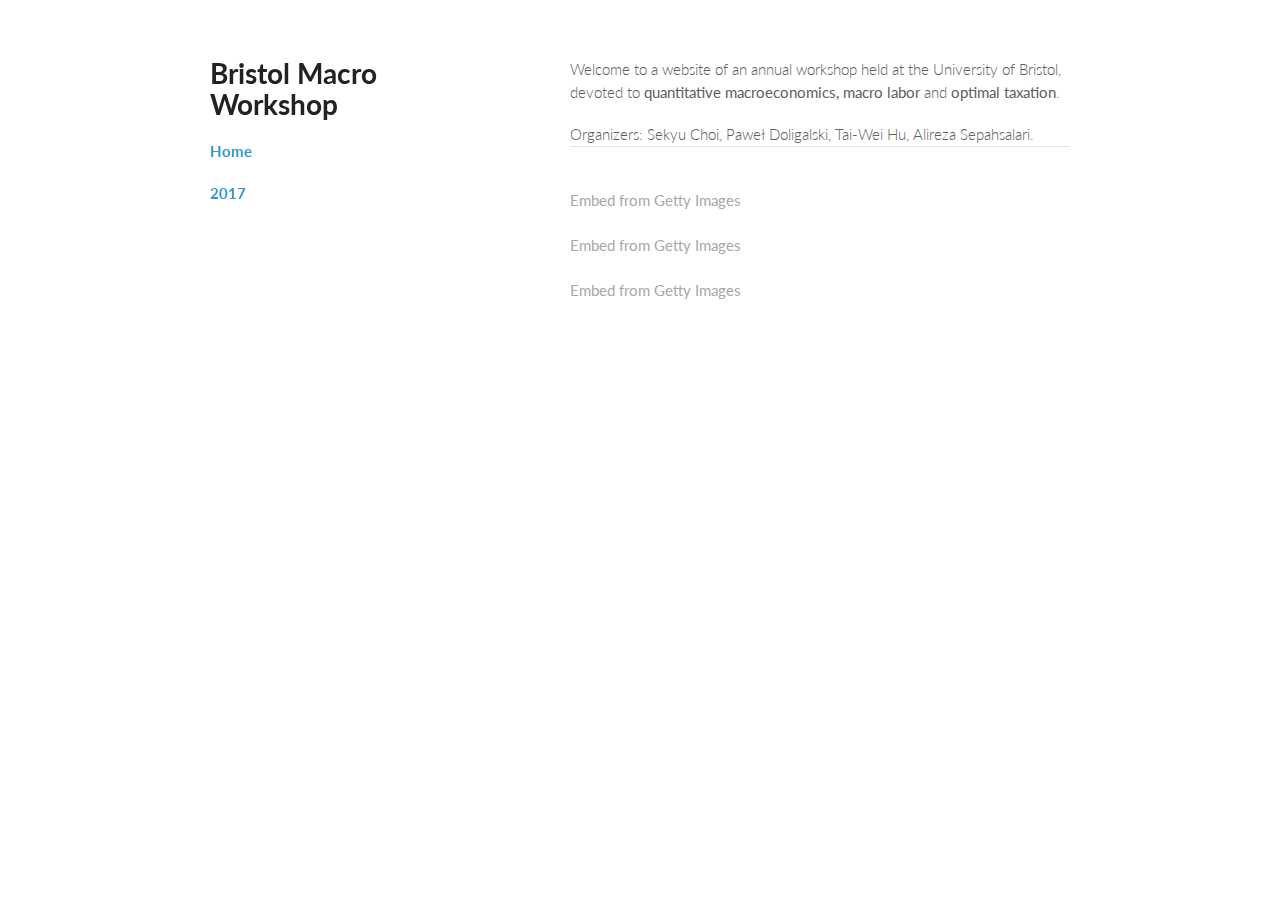
==== BristolMacro/index.html @ 2fbdb9b9 "Experiments with photos" ====
<!doctype html>
<html>
  <head>
    <meta charset="utf-8">
    <meta http-equiv="X-UA-Compatible" content="chrome=1">
    <title>Bristol Macro Workshop</title>

    <link rel="stylesheet" href="stylesheets/styles.css">
    <link rel="stylesheet" href="stylesheets/github-light_mod.css">
    <meta name="viewport" content="width=device-width, initial-scale=1, user-scalable=no">
    <!--[if lt IE 9]>
    <script src="//html5shiv.googlecode.com/svn/trunk/html5.js"></script>
    <![endif]-->
  </head>
  <body>
    <div class="wrapper">
      <header>
        <h1>Bristol Macro Workshop</h1>

        <p class="view"><a href="index.html"><b>Home</b></a></p>        

        <p class="view"><a href="2017.html"><b>2017</b></a></p>        

        <!-- <p class="view"><a href="research.html"><b>Research</b></a></p> -->

        <!-- <p class="view"><a href="teaching.html"><b>Teaching</b></a></p> -->

        <!-- <p class="view"><a href="files/cv.pdf"><b>Curriculum Vitae</b></a></p> -->

        <!-- <p class="view">Contact me: pawel.doligalski[at]bristol.ac.uk</p> -->

      </header>
      <section>

    
<p>
Welcome to a website of an annual workshop held at the University of Bristol, devoted to <b>quantitative macroeconomics, macro labor</b> and <b>optimal taxation</b>.
</p>

Organizers: Sekyu Choi, Paweł Doligalski, Tai-Wei Hu, Alireza Sepahsalari.
<br>
<hr>
<br>
<a id='HHN7dNvqTelQb1-qNkq6Qw' class='gie-single' href='http://www.gettyimages.co.uk/detail/113856888' target='_blank' style='color:#a7a7a7;text-decoration:none;font-weight:normal !important;border:none;display:inline-block;'>Embed from Getty Images</a><script>window.gie=window.gie||function(c){(gie.q=gie.q||[]).push(c)};gie(function(){gie.widgets.load({id:'HHN7dNvqTelQb1-qNkq6Qw',sig:'2RoramyD48V_pqWynNT4o56gMYYm8EXCDaa7ia79PVM=',w:'507px',h:'338px',items:'113856888',caption: true ,tld:'co.uk',is360: false })});</script><script src='//embed-cdn.gettyimages.com/widgets.js' charset='utf-8' async></script>
<!-- <center><img src="common_pic2 copy.jpg" alt="BMW2017" title="BMW2017"></center> -->

<br><br>
<a id='SK1_nQ35QTFmosmYUENbqA' class='gie-single' href='http://www.gettyimages.co.uk/detail/142114970' target='_blank' style='color:#a7a7a7;text-decoration:none;font-weight:normal !important;border:none;display:inline-block;'>Embed from Getty Images</a><script>window.gie=window.gie||function(c){(gie.q=gie.q||[]).push(c)};gie(function(){gie.widgets.load({id:'SK1_nQ35QTFmosmYUENbqA',sig:'7BTFHU0--E71vpG5TecggimImsFw77khxtPm1bUvnz8=',w:'544px',h:'315px',items:'142114970',caption: true ,tld:'co.uk',is360: false })});</script><script src='//embed-cdn.gettyimages.com/widgets.js' charset='utf-8' async></script>

<br><br>
<a id='4qsKOdhkTxNyNXTxRet-dw' class='gie-single' href='http://www.gettyimages.co.uk/detail/494320337' target='_blank' style='color:#a7a7a7;text-decoration:none;font-weight:normal !important;border:none;display:inline-block;'>Embed from Getty Images</a><script>window.gie=window.gie||function(c){(gie.q=gie.q||[]).push(c)};gie(function(){gie.widgets.load({id:'4qsKOdhkTxNyNXTxRet-dw',sig:'9k_PElU6QhECC_TVzDd6vO10b9q-ayf_iDc6ymQa6c8=',w:'505px',h:'340px',items:'494320337',caption: true ,tld:'co.uk',is360: false })});</script><script src='//embed-cdn.gettyimages.com/widgets.js' charset='utf-8' async></script>
<!-- <center><p> Cycling from Siena to Chiusi. </p></center> -->


      </section>
<!--       <footer>
        <p><small>Hosted on GitHub Pages &mdash; Theme by <a href="https://github.com/orderedlist">orderedlist</a></small></p>
      </footer>
 -->    </div>
    <script src="javascripts/scale.fix.js"></script>    
  </body>
</html>
---- BristolMacro/stylesheets/styles.css ----
@import url(https://fonts.googleapis.com/css?family=Lato:300italic,700italic,300,700);

body {
  padding:50px;
  font:15px/1.5 Lato, "Helvetica Neue", Helvetica, Arial, sans-serif;
  color:#5e5e5e;
  /*color:#ff0000;*/
  
  font-weight:300;
}

h1, h2, h3, h4, h5, h6 {
  color:#222;
  margin:0 0 20px;
}

p, ul, ol, table, pre, dl {
  margin:0 0 20px;
}

h1, h2, h3 {
  line-height:1.1;
}

h1 {
  font-size:28px;
}

h2 {
  color:#393939;
}

h3, h4, h5, h6 {
  color:#494949;
}

a {
  color:#39c;
  font-weight:400;
  text-decoration:none;
}

a small {
  font-size:11px;
  color:#777;
  margin-top:-0.6em;
  display:block;
}

.wrapper {
  width:860px;
  margin:0 auto;
}

blockquote {
  border-left:1px solid #e5e5e5;
  margin:0;
  padding:0 0 0 20px;
  font-style:italic;
}

code, pre {
  font-family:Monaco, Bitstream Vera Sans Mono, Lucida Console, Terminal;
  color:#333;
  font-size:12px;
}

pre {
  padding:8px 15px;
  background: #f8f8f8;
  border-radius:5px;
  border:1px solid #e5e5e5;
  overflow-x: auto;
}

table {
  width:100%;
  border-collapse:collapse;
}

th, td {
  text-align:left;
  padding:5px 10px;
  border-bottom:1px solid #e5e5e5;
}

dt {
  color:#444;
  font-weight:700;
}

th {
  color:#444;
}

img {
  max-width:100%;
}

header {
  width:270px;
  float:left;
  position:fixed;
}

header ul {
  list-style:none;
  height:40px;

  padding:0;

  background: #eee;
  background: -moz-linear-gradient(top, #f8f8f8 0%, #dddddd 100%);
  background: -webkit-gradient(linear, left top, left bottom, color-stop(0%,#f8f8f8), color-stop(100%,#dddddd));
  background: -webkit-linear-gradient(top, #f8f8f8 0%,#dddddd 100%);
  background: -o-linear-gradient(top, #f8f8f8 0%,#dddddd 100%);
  background: -ms-linear-gradient(top, #f8f8f8 0%,#dddddd 100%);
  background: linear-gradient(top, #f8f8f8 0%,#dddddd 100%);

  border-radius:5px;
  border:1px solid #d2d2d2;
  box-shadow:inset #fff 0 1px 0, inset rgba(0,0,0,0.03) 0 -1px 0;
  width:270px;
}

header li {
  width:89px;
  float:left;
  border-right:1px solid #d2d2d2;
  height:40px;
}

header ul a {
  line-height:1;
  font-size:11px;
  color:#999;
  display:block;
  text-align:center;
  padding-top:6px;
  height:40px;
}

strong {
  color:#222;
  font-weight:700;
}

header ul li + li {
  width:88px;
  border-left:1px solid #fff;
}

header ul li + li + li {
  border-right:none;
  width:89px;
}

header ul a strong {
  font-size:14px;
  display:block;
  color:#222;
}

section {
  width:500px;
  float:right;
  padding-bottom:50px;
}

small {
  font-size:11px;
}

hr {
  border:0;
  background:#e5e5e5;
  height:1px;
  margin:0 0 20px;
}

footer {
  width:270px;
  float:left;
  position:fixed;
  bottom:50px;
}

@media print, screen and (max-width: 960px) {

  div.wrapper {
    width:auto;
    margin:0;
  }

  header, section, footer {
    float:none;
    position:static;
    width:auto;
  }

  header {
    padding-right:320px;
  }

  section {
    border:1px solid #e5e5e5;
    border-width:1px 0;
    padding:20px 0;
    margin:0 0 20px;
  }

  header a small {
    display:inline;
  }

  header ul {
    position:absolute;
    right:50px;
    top:52px;
  }
}

@media print, screen and (max-width: 720px) {
  body {
    word-wrap:break-word;
  }

  header {
    padding:0;
  }

  header ul, header p.view {
    position:static;
  }

  pre, code {
    word-wrap:normal;
  }
}

@media print, screen and (max-width: 480px) {
  body {
    padding:15px;
  }

  header ul {
    display:none;
  }
}

@media print {
  body {
    padding:0.4in;
    font-size:12pt;
    color:#444;
  }
}
---- BristolMacro/stylesheets/github-light_mod.css ----
/*
   Copyright 2014 GitHub Inc.

   Licensed under the Apache License, Version 2.0 (the "License");
   you may not use this file except in compliance with the License.
   You may obtain a copy of the License at

       http://www.apache.org/licenses/LICENSE-2.0

   Unless required by applicable law or agreed to in writing, software
   distributed under the License is distributed on an "AS IS" BASIS,
   WITHOUT WARRANTIES OR CONDITIONS OF ANY KIND, either express or implied.
   See the License for the specific language governing permissions and
   limitations under the License.

  ============================

  Modified by Paweł Doligalski.
*/

.pl-c /* comment */ {
  color: #ff0000;
  /*#969896;*/
}

.pl-c1      /* constant, markup.raw, meta.diff.header, meta.module-reference, meta.property-name, support, support.constant, support.variable, variable.other.constant */,
.pl-s .pl-v /* string variable */ {
  color: #0086b3;
}

.pl-e  /* entity */,
.pl-en /* entity.name */ {
  color: #795da3;
}

.pl-s .pl-s1 /* string source */,
.pl-smi      /* storage.modifier.import, storage.modifier.package, storage.type.java, variable.other, variable.parameter.function */ {
  color: #333;
}

.pl-ent /* entity.name.tag */ {
  color: #63a35c;
}

.pl-k /* keyword, storage, storage.type */ {
  color: #a71d5d;
}

.pl-pds              /* punctuation.definition.string, string.regexp.character-class */,
.pl-s                /* string */,
.pl-s .pl-pse .pl-s1 /* string punctuation.section.embedded source */,
.pl-sr               /* string.regexp */,
.pl-sr .pl-cce       /* string.regexp constant.character.escape */,
.pl-sr .pl-sra       /* string.regexp string.regexp.arbitrary-repitition */,
.pl-sr .pl-sre       /* string.regexp source.ruby.embedded */ {
  color: #183691;
}

.pl-v /* variable */ {
  color: #ed6a43;
}

.pl-id /* invalid.deprecated */ {
  color: #b52a1d;
}

.pl-ii /* invalid.illegal */ {
  background-color: #b52a1d;
  color: #f8f8f8;
}

.pl-sr .pl-cce /* string.regexp constant.character.escape */ {
  color: #63a35c;
  font-weight: bold;
}

.pl-ml /* markup.list */ {
  color: #693a17;
}

.pl-mh        /* markup.heading */,
.pl-mh .pl-en /* markup.heading entity.name */,
.pl-ms        /* meta.separator */ {
  color: #1d3e81;
  font-weight: bold;
}

.pl-mq /* markup.quote */ {
  color: #008080;
}

.pl-mi /* markup.italic */ {
  color: #333;
  font-style: italic;
}

.pl-mb /* markup.bold */ {
  color: #333;
  font-weight: bold;
}

.pl-md /* markup.deleted, meta.diff.header.from-file */ {
  background-color: #ffecec;
  color: #bd2c00;
}

.pl-mi1 /* markup.inserted, meta.diff.header.to-file */ {
  background-color: #eaffea;
  color: #55a532;
}

.pl-mdr /* meta.diff.range */ {
  color: #795da3;
  font-weight: bold;
}

.pl-mo /* meta.output */ {
  color: #1d3e81;
}
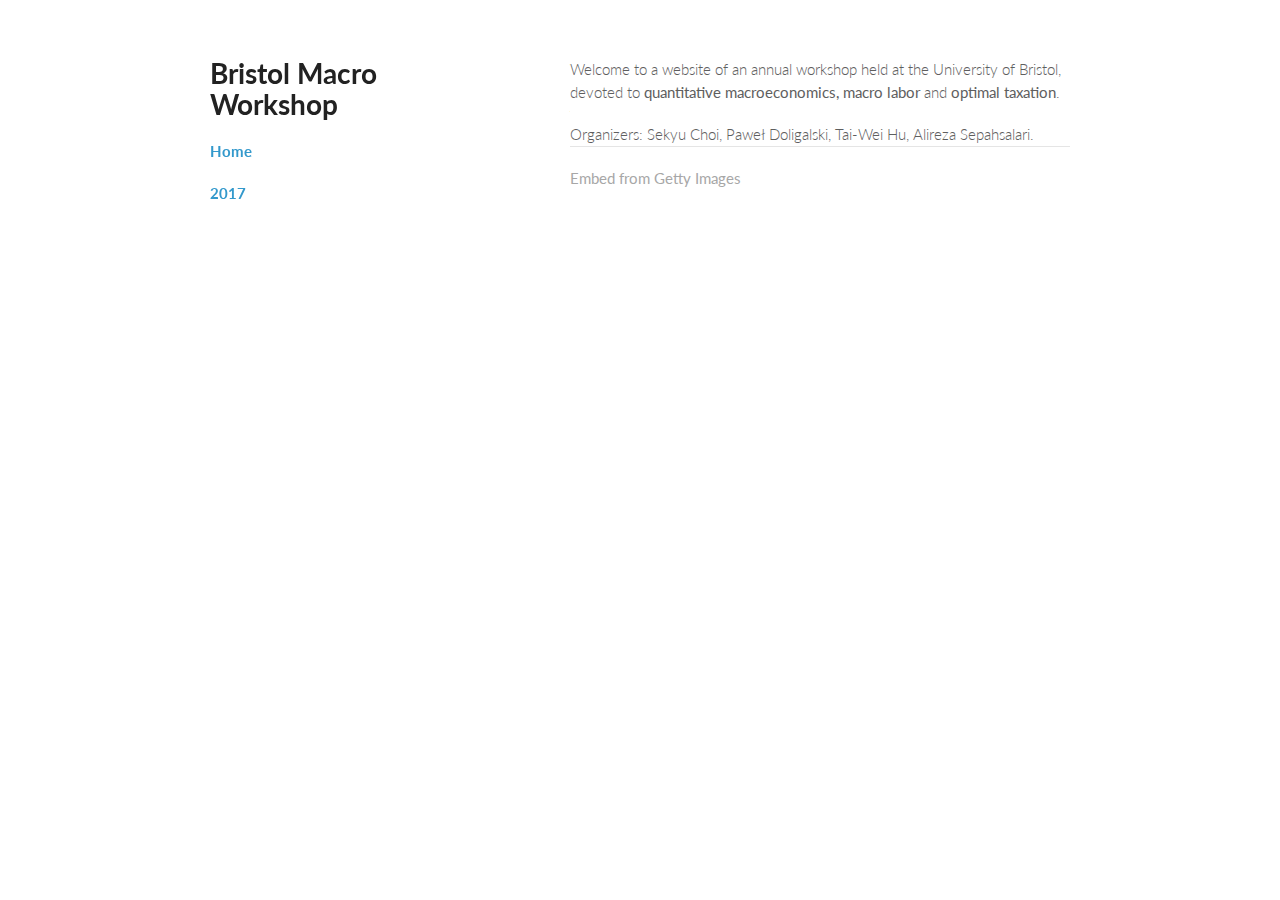
==== commit 20acd54a: "White bridge photo" ====
--- a/BristolMacro/index.html
+++ b/BristolMacro/index.html
@@ -40,15 +40,16 @@
 Organizers: Sekyu Choi, Paweł Doligalski, Tai-Wei Hu, Alireza Sepahsalari.
 <br>
 <hr>
-<br>
-<a id='HHN7dNvqTelQb1-qNkq6Qw' class='gie-single' href='http://www.gettyimages.co.uk/detail/113856888' target='_blank' style='color:#a7a7a7;text-decoration:none;font-weight:normal !important;border:none;display:inline-block;'>Embed from Getty Images</a><script>window.gie=window.gie||function(c){(gie.q=gie.q||[]).push(c)};gie(function(){gie.widgets.load({id:'HHN7dNvqTelQb1-qNkq6Qw',sig:'2RoramyD48V_pqWynNT4o56gMYYm8EXCDaa7ia79PVM=',w:'507px',h:'338px',items:'113856888',caption: true ,tld:'co.uk',is360: false })});</script><script src='//embed-cdn.gettyimages.com/widgets.js' charset='utf-8' async></script>
-<!-- <center><img src="common_pic2 copy.jpg" alt="BMW2017" title="BMW2017"></center> -->
+<!-- <a id='HHN7dNvqTelQb1-qNkq6Qw' class='gie-single' href='http://www.gettyimages.co.uk/detail/113856888' target='_blank' style='color:#a7a7a7;text-decoration:none;font-weight:normal !important;border:none;display:inline-block;'>Embed from Getty Images</a><script>window.gie=window.gie||function(c){(gie.q=gie.q||[]).push(c)};gie(function(){gie.widgets.load({id:'HHN7dNvqTelQb1-qNkq6Qw',sig:'2RoramyD48V_pqWynNT4o56gMYYm8EXCDaa7ia79PVM=',w:'507px',h:'338px',items:'113856888',caption: true ,tld:'co.uk',is360: false })});</script><script src='//embed-cdn.gettyimages.com/widgets.js' charset='utf-8' async></script>
+<center><img src="common_pic2 copy.jpg" alt="BMW2017" title="BMW2017"></center>
 
 <br><br>
 <a id='SK1_nQ35QTFmosmYUENbqA' class='gie-single' href='http://www.gettyimages.co.uk/detail/142114970' target='_blank' style='color:#a7a7a7;text-decoration:none;font-weight:normal !important;border:none;display:inline-block;'>Embed from Getty Images</a><script>window.gie=window.gie||function(c){(gie.q=gie.q||[]).push(c)};gie(function(){gie.widgets.load({id:'SK1_nQ35QTFmosmYUENbqA',sig:'7BTFHU0--E71vpG5TecggimImsFw77khxtPm1bUvnz8=',w:'544px',h:'315px',items:'142114970',caption: true ,tld:'co.uk',is360: false })});</script><script src='//embed-cdn.gettyimages.com/widgets.js' charset='utf-8' async></script>
 
 <br><br>
-<a id='4qsKOdhkTxNyNXTxRet-dw' class='gie-single' href='http://www.gettyimages.co.uk/detail/494320337' target='_blank' style='color:#a7a7a7;text-decoration:none;font-weight:normal !important;border:none;display:inline-block;'>Embed from Getty Images</a><script>window.gie=window.gie||function(c){(gie.q=gie.q||[]).push(c)};gie(function(){gie.widgets.load({id:'4qsKOdhkTxNyNXTxRet-dw',sig:'9k_PElU6QhECC_TVzDd6vO10b9q-ayf_iDc6ymQa6c8=',w:'505px',h:'340px',items:'494320337',caption: true ,tld:'co.uk',is360: false })});</script><script src='//embed-cdn.gettyimages.com/widgets.js' charset='utf-8' async></script>
+ -->
+
+ <a id='4qsKOdhkTxNyNXTxRet-dw' class='gie-single' href='http://www.gettyimages.co.uk/detail/494320337' target='_blank' style='color:#a7a7a7;text-decoration:none;font-weight:normal !important;border:none;display:inline-block;'>Embed from Getty Images</a><script>window.gie=window.gie||function(c){(gie.q=gie.q||[]).push(c)};gie(function(){gie.widgets.load({id:'4qsKOdhkTxNyNXTxRet-dw',sig:'9k_PElU6QhECC_TVzDd6vO10b9q-ayf_iDc6ymQa6c8=',w:'505px',h:'340px',items:'494320337',caption: true ,tld:'co.uk',is360: false })});</script><script src='//embed-cdn.gettyimages.com/widgets.js' charset='utf-8' async></script>
 <!-- <center><p> Cycling from Siena to Chiusi. </p></center> -->
 
 
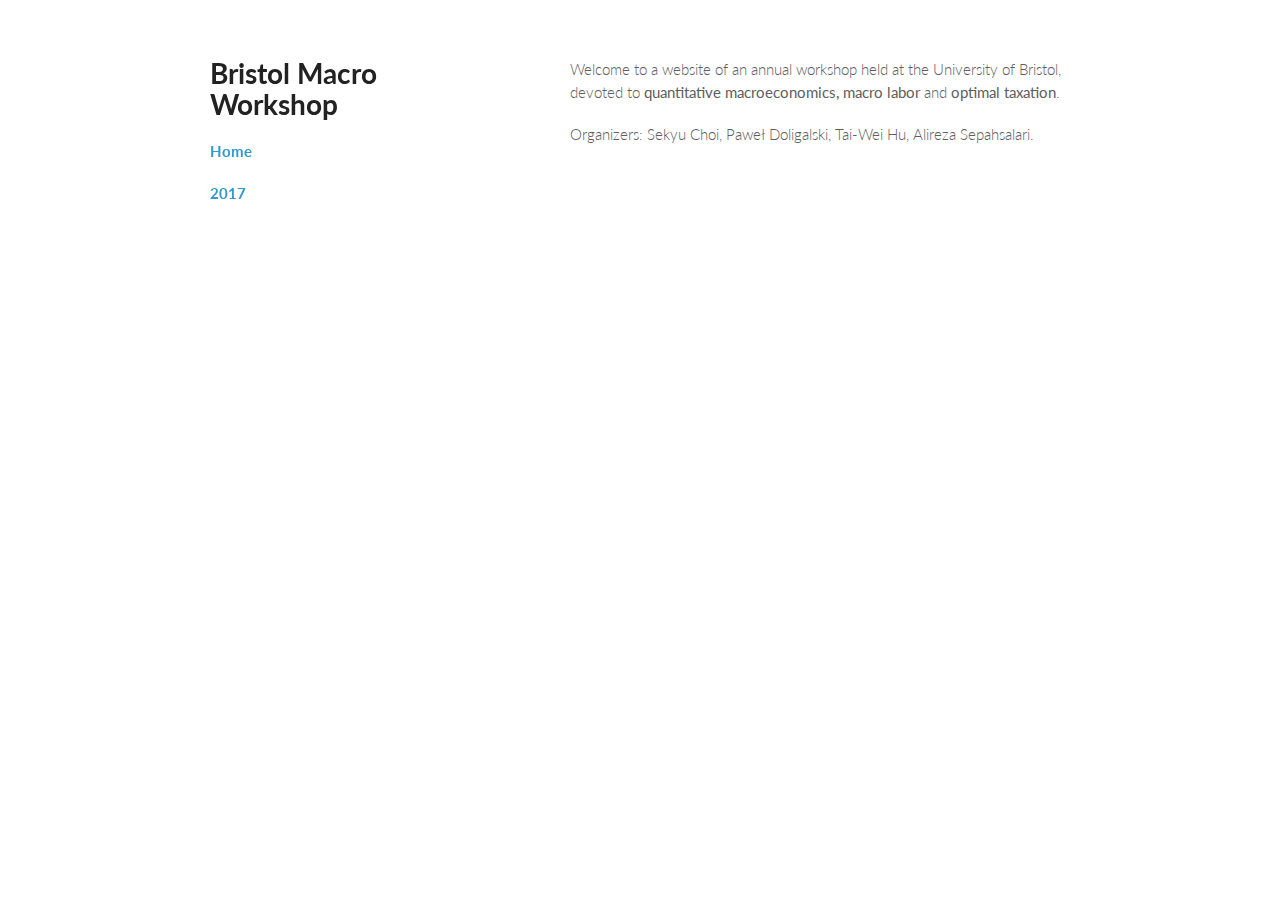
==== commit bb7c25c2: "Adjusted picture" ====
--- a/BristolMacro/index.html
+++ b/BristolMacro/index.html
@@ -38,8 +38,8 @@
 </p>
 
 Organizers: Sekyu Choi, Paweł Doligalski, Tai-Wei Hu, Alireza Sepahsalari.
-<br>
-<hr>
+<br><br>
+<!-- <hr> -->
 <!-- <a id='HHN7dNvqTelQb1-qNkq6Qw' class='gie-single' href='http://www.gettyimages.co.uk/detail/113856888' target='_blank' style='color:#a7a7a7;text-decoration:none;font-weight:normal !important;border:none;display:inline-block;'>Embed from Getty Images</a><script>window.gie=window.gie||function(c){(gie.q=gie.q||[]).push(c)};gie(function(){gie.widgets.load({id:'HHN7dNvqTelQb1-qNkq6Qw',sig:'2RoramyD48V_pqWynNT4o56gMYYm8EXCDaa7ia79PVM=',w:'507px',h:'338px',items:'113856888',caption: true ,tld:'co.uk',is360: false })});</script><script src='//embed-cdn.gettyimages.com/widgets.js' charset='utf-8' async></script>
 <center><img src="common_pic2 copy.jpg" alt="BMW2017" title="BMW2017"></center>
 
@@ -49,7 +49,8 @@
 <br><br>
  -->
 
- <a id='4qsKOdhkTxNyNXTxRet-dw' class='gie-single' href='http://www.gettyimages.co.uk/detail/494320337' target='_blank' style='color:#a7a7a7;text-decoration:none;font-weight:normal !important;border:none;display:inline-block;'>Embed from Getty Images</a><script>window.gie=window.gie||function(c){(gie.q=gie.q||[]).push(c)};gie(function(){gie.widgets.load({id:'4qsKOdhkTxNyNXTxRet-dw',sig:'9k_PElU6QhECC_TVzDd6vO10b9q-ayf_iDc6ymQa6c8=',w:'505px',h:'340px',items:'494320337',caption: true ,tld:'co.uk',is360: false })});</script><script src='//embed-cdn.gettyimages.com/widgets.js' charset='utf-8' async></script>
+ <!-- <a id='4qsKOdhkTxNyNXTxRet-dw' class='gie-single' href='http://www.gettyimages.co.uk/detail/494320337' target='_blank' style='color:#a7a7a7;text-decoration:none;font-weight:normal !important;border:none;display:inline-block;'>Embed from Getty Images</a> -->
+ <script>window.gie=window.gie||function(c){(gie.q=gie.q||[]).push(c)};gie(function(){gie.widgets.load({id:'4qsKOdhkTxNyNXTxRet-dw',sig:'9k_PElU6QhECC_TVzDd6vO10b9q-ayf_iDc6ymQa6c8=',w:'505px',h:'340px',items:'494320337',caption: true ,tld:'co.uk',is360: false })});</script><script src='//embed-cdn.gettyimages.com/widgets.js' charset='utf-8' async></script>
 <!-- <center><p> Cycling from Siena to Chiusi. </p></center> -->
 
 
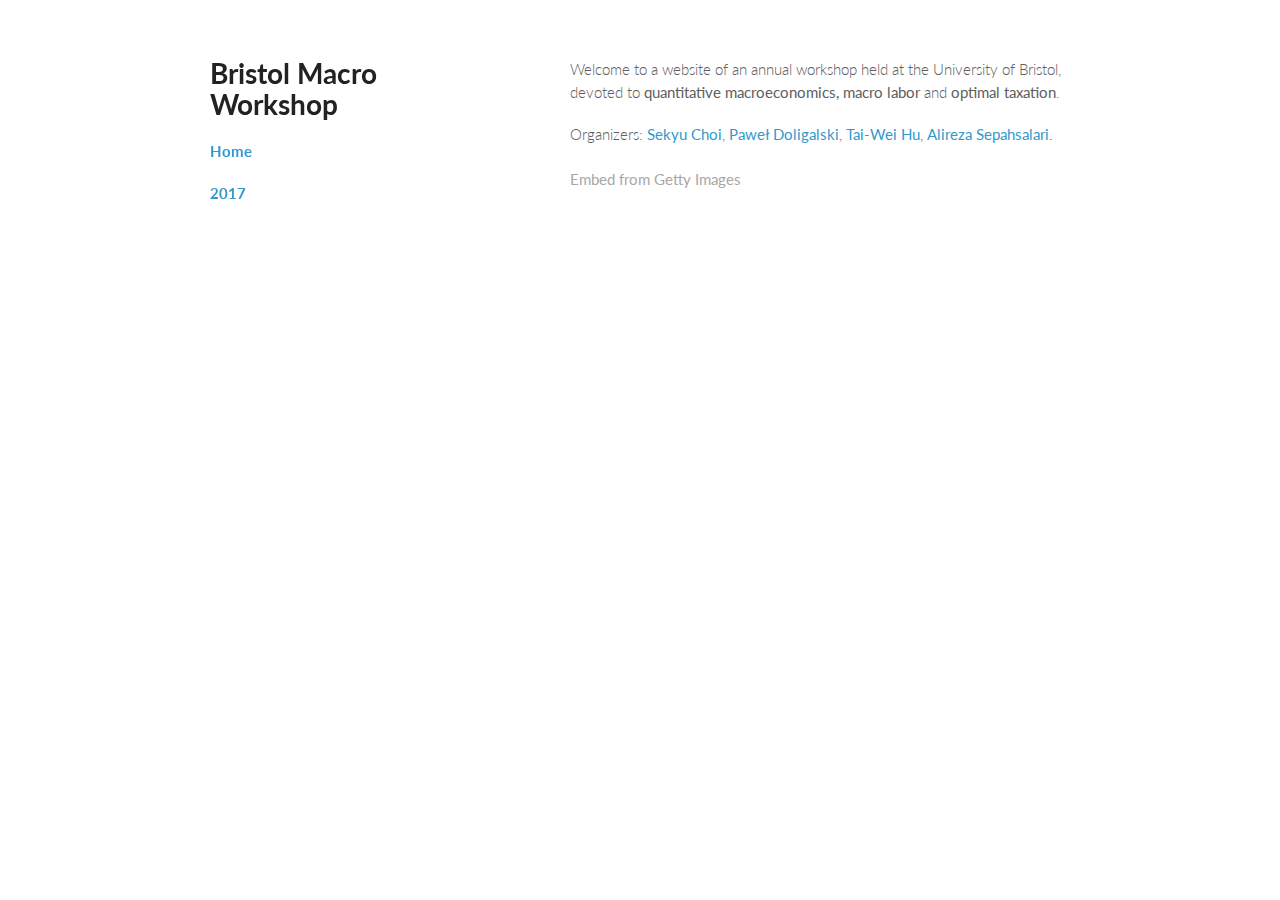
==== commit 6bebdb83: "Added links to out websites and picture" ====
--- a/BristolMacro/index.html
+++ b/BristolMacro/index.html
@@ -37,7 +37,7 @@
 Welcome to a website of an annual workshop held at the University of Bristol, devoted to <b>quantitative macroeconomics, macro labor</b> and <b>optimal taxation</b>.
 </p>
 
-Organizers: Sekyu Choi, Paweł Doligalski, Tai-Wei Hu, Alireza Sepahsalari.
+Organizers: <a href="http://sekyuchoi.weebly.com">Sekyu Choi</a>, <a href="https://pdoligalski.github.io">Paweł Doligalski</a>, <a href="https://taiweihu.weebly.com">Tai-Wei Hu</a>, <a href="http://www.sepahsalari.com">Alireza Sepahsalari</a>.
 <br><br>
 <!-- <hr> -->
 <!-- <a id='HHN7dNvqTelQb1-qNkq6Qw' class='gie-single' href='http://www.gettyimages.co.uk/detail/113856888' target='_blank' style='color:#a7a7a7;text-decoration:none;font-weight:normal !important;border:none;display:inline-block;'>Embed from Getty Images</a><script>window.gie=window.gie||function(c){(gie.q=gie.q||[]).push(c)};gie(function(){gie.widgets.load({id:'HHN7dNvqTelQb1-qNkq6Qw',sig:'2RoramyD48V_pqWynNT4o56gMYYm8EXCDaa7ia79PVM=',w:'507px',h:'338px',items:'113856888',caption: true ,tld:'co.uk',is360: false })});</script><script src='//embed-cdn.gettyimages.com/widgets.js' charset='utf-8' async></script>
@@ -48,9 +48,12 @@
 
 <br><br>
  -->
+<!-- 
+ <a id='4qsKOdhkTxNyNXTxRet-dw' class='gie-single' href='http://www.gettyimages.co.uk/detail/494320337' target='_blank' style='color:#a7a7a7;text-decoration:none;font-weight:normal !important;border:none;display:inline-block;'>Embed from Getty Images</a>
+ <script>window.gie=window.gie||function(c){(gie.q=gie.q||[]).push(c)};gie(function(){gie.widgets.load({id:'4qsKOdhkTxNyNXTxRet-dw',sig:'9k_PElU6QhECC_TVzDd6vO10b9q-ayf_iDc6ymQa6c8=',w:'505px',h:'340px',items:'494320337',caption: true ,tld:'co.uk',is360: false })});</script><script src='//embed-cdn.gettyimages.com/widgets.js' charset='utf-8' async></script> -->
 
- <!-- <a id='4qsKOdhkTxNyNXTxRet-dw' class='gie-single' href='http://www.gettyimages.co.uk/detail/494320337' target='_blank' style='color:#a7a7a7;text-decoration:none;font-weight:normal !important;border:none;display:inline-block;'>Embed from Getty Images</a> -->
- <script>window.gie=window.gie||function(c){(gie.q=gie.q||[]).push(c)};gie(function(){gie.widgets.load({id:'4qsKOdhkTxNyNXTxRet-dw',sig:'9k_PElU6QhECC_TVzDd6vO10b9q-ayf_iDc6ymQa6c8=',w:'505px',h:'340px',items:'494320337',caption: true ,tld:'co.uk',is360: false })});</script><script src='//embed-cdn.gettyimages.com/widgets.js' charset='utf-8' async></script>
+ <a id='SLwHQnK1Srx_dYVIbrTssg' class='gie-single' href='http://www.gettyimages.co.uk/detail/179786371' target='_blank' style='color:#a7a7a7;text-decoration:none;font-weight:normal !important;border:none;display:inline-block;'>Embed from Getty Images</a><script>window.gie=window.gie||function(c){(gie.q=gie.q||[]).push(c)};gie(function(){gie.widgets.load({id:'SLwHQnK1Srx_dYVIbrTssg',sig:'bonRrTDdqV1LDIEYD-1g7WQaRBYHHmZ92kh1Pz2a4aQ=',w:'530px',h:'323px',items:'179786371',caption: true ,tld:'co.uk',is360: false })});</script><script src='//embed-cdn.gettyimages.com/widgets.js' charset='utf-8' async></script>
+
 <!-- <center><p> Cycling from Siena to Chiusi. </p></center> -->
 
 
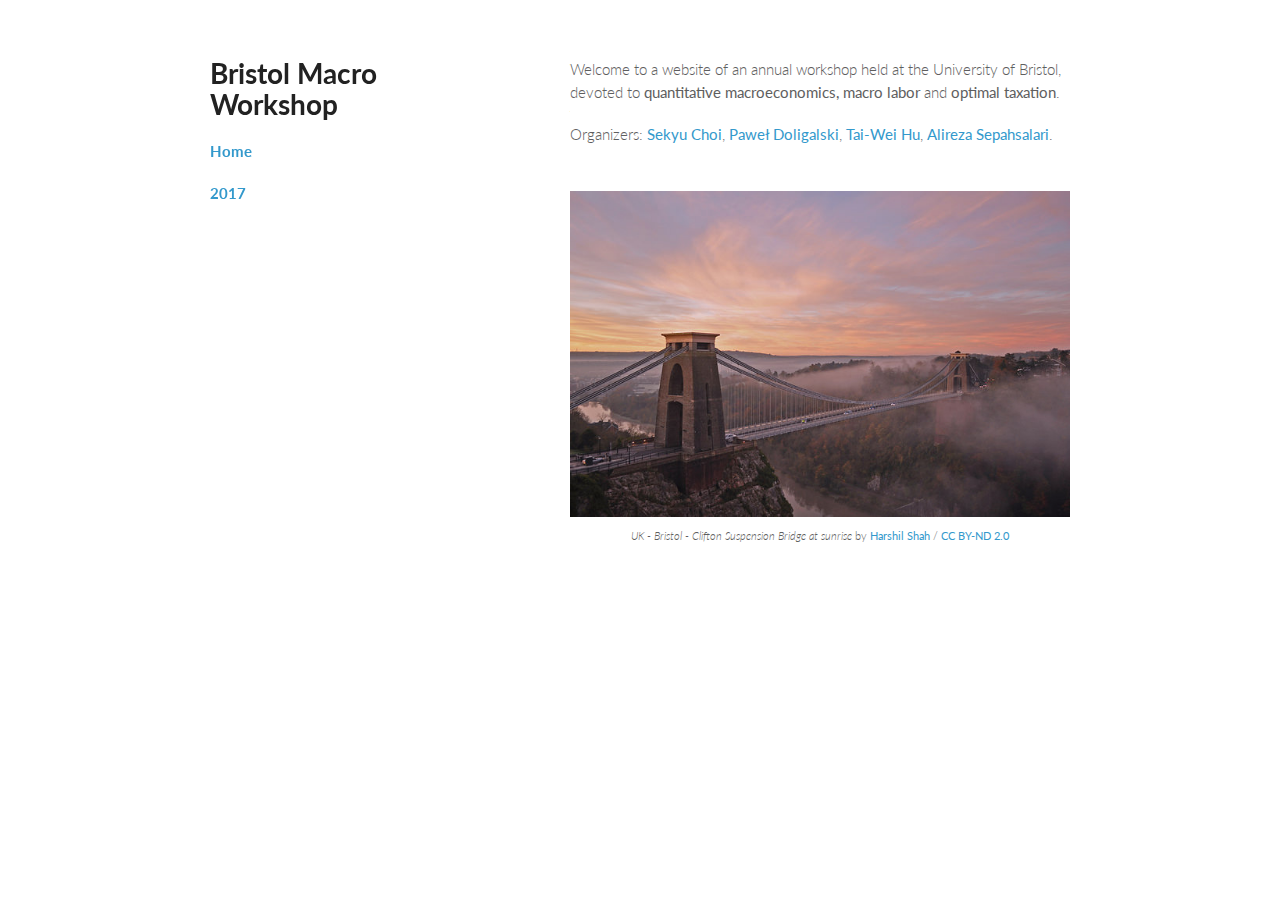
==== commit bc223858: "Added better home picture" ====
--- a/BristolMacro/index.html
+++ b/BristolMacro/index.html
@@ -35,10 +35,16 @@
     
 <p>
 Welcome to a website of an annual workshop held at the University of Bristol, devoted to <b>quantitative macroeconomics, macro labor</b> and <b>optimal taxation</b>.
+<!-- Welcome to a website of an annual <b>macroeconomics</b> workshop held at the University of Bristol. -->
 </p>
 
 Organizers: <a href="http://sekyuchoi.weebly.com">Sekyu Choi</a>, <a href="https://pdoligalski.github.io">Paweł Doligalski</a>, <a href="https://taiweihu.weebly.com">Tai-Wei Hu</a>, <a href="http://www.sepahsalari.com">Alireza Sepahsalari</a>.
 <br><br>
+<!-- <hr> -->
+<br>
+<center><img src="bridge.jpg" alt="BMW2017" title="BMW2017"></center>
+<center><p><small> <em>UK - Bristol - Clifton Suspension Bridge at sunrise</em> by <a href="https://www.flickr.com/photos/harshilshah/">Harshil Shah</a> / <a href="https://creativecommons.org/licenses/by-nd/2.0/">CC BY-ND 2.0</a></small></p></center>
+
 <!-- <hr> -->
 <!-- <a id='HHN7dNvqTelQb1-qNkq6Qw' class='gie-single' href='http://www.gettyimages.co.uk/detail/113856888' target='_blank' style='color:#a7a7a7;text-decoration:none;font-weight:normal !important;border:none;display:inline-block;'>Embed from Getty Images</a><script>window.gie=window.gie||function(c){(gie.q=gie.q||[]).push(c)};gie(function(){gie.widgets.load({id:'HHN7dNvqTelQb1-qNkq6Qw',sig:'2RoramyD48V_pqWynNT4o56gMYYm8EXCDaa7ia79PVM=',w:'507px',h:'338px',items:'113856888',caption: true ,tld:'co.uk',is360: false })});</script><script src='//embed-cdn.gettyimages.com/widgets.js' charset='utf-8' async></script>
 <center><img src="common_pic2 copy.jpg" alt="BMW2017" title="BMW2017"></center>
@@ -52,8 +58,8 @@
  <a id='4qsKOdhkTxNyNXTxRet-dw' class='gie-single' href='http://www.gettyimages.co.uk/detail/494320337' target='_blank' style='color:#a7a7a7;text-decoration:none;font-weight:normal !important;border:none;display:inline-block;'>Embed from Getty Images</a>
  <script>window.gie=window.gie||function(c){(gie.q=gie.q||[]).push(c)};gie(function(){gie.widgets.load({id:'4qsKOdhkTxNyNXTxRet-dw',sig:'9k_PElU6QhECC_TVzDd6vO10b9q-ayf_iDc6ymQa6c8=',w:'505px',h:'340px',items:'494320337',caption: true ,tld:'co.uk',is360: false })});</script><script src='//embed-cdn.gettyimages.com/widgets.js' charset='utf-8' async></script> -->
 
- <a id='SLwHQnK1Srx_dYVIbrTssg' class='gie-single' href='http://www.gettyimages.co.uk/detail/179786371' target='_blank' style='color:#a7a7a7;text-decoration:none;font-weight:normal !important;border:none;display:inline-block;'>Embed from Getty Images</a><script>window.gie=window.gie||function(c){(gie.q=gie.q||[]).push(c)};gie(function(){gie.widgets.load({id:'SLwHQnK1Srx_dYVIbrTssg',sig:'bonRrTDdqV1LDIEYD-1g7WQaRBYHHmZ92kh1Pz2a4aQ=',w:'530px',h:'323px',items:'179786371',caption: true ,tld:'co.uk',is360: false })});</script><script src='//embed-cdn.gettyimages.com/widgets.js' charset='utf-8' async></script>
-
+ <!-- <a id='SLwHQnK1Srx_dYVIbrTssg' class='gie-single' href='http://www.gettyimages.co.uk/detail/179786371' target='_blank' style='color:#a7a7a7;text-decoration:none;font-weight:normal !important;border:none;display:inline-block;'>Embed from Getty Images</a><script>window.gie=window.gie||function(c){(gie.q=gie.q||[]).push(c)};gie(function(){gie.widgets.load({id:'SLwHQnK1Srx_dYVIbrTssg',sig:'bonRrTDdqV1LDIEYD-1g7WQaRBYHHmZ92kh1Pz2a4aQ=',w:'530px',h:'323px',items:'179786371',caption: true ,tld:'co.uk',is360: false })});</script><script src='//embed-cdn.gettyimages.com/widgets.js' charset='utf-8' async></script>
+ -->
 <!-- <center><p> Cycling from Siena to Chiusi. </p></center> -->
 
 
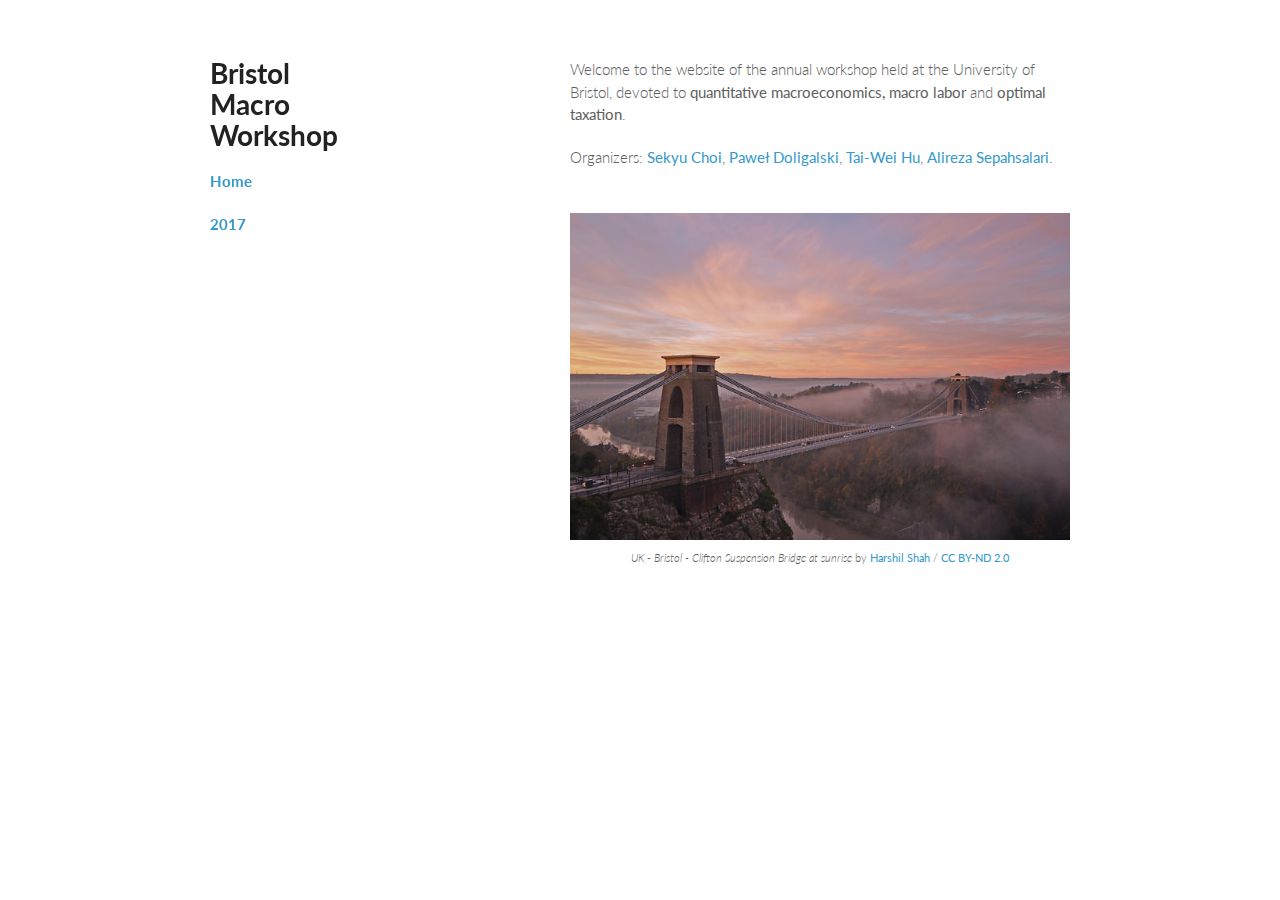
==== commit 207b93dd: "Small adjustments" ====
--- a/BristolMacro/index.html
+++ b/BristolMacro/index.html
@@ -15,7 +15,7 @@
   <body>
     <div class="wrapper">
       <header>
-        <h1>Bristol Macro Workshop</h1>
+        <h1>Bristol<br> Macro<br> Workshop</h1>
 
         <p class="view"><a href="index.html"><b>Home</b></a></p>        
 
@@ -34,7 +34,7 @@
 
     
 <p>
-Welcome to a website of an annual workshop held at the University of Bristol, devoted to <b>quantitative macroeconomics, macro labor</b> and <b>optimal taxation</b>.
+Welcome to the website of the annual workshop held at the University of Bristol, devoted to <b>quantitative macroeconomics, macro labor</b> and <b>optimal taxation</b>.
 <!-- Welcome to a website of an annual <b>macroeconomics</b> workshop held at the University of Bristol. -->
 </p>
 
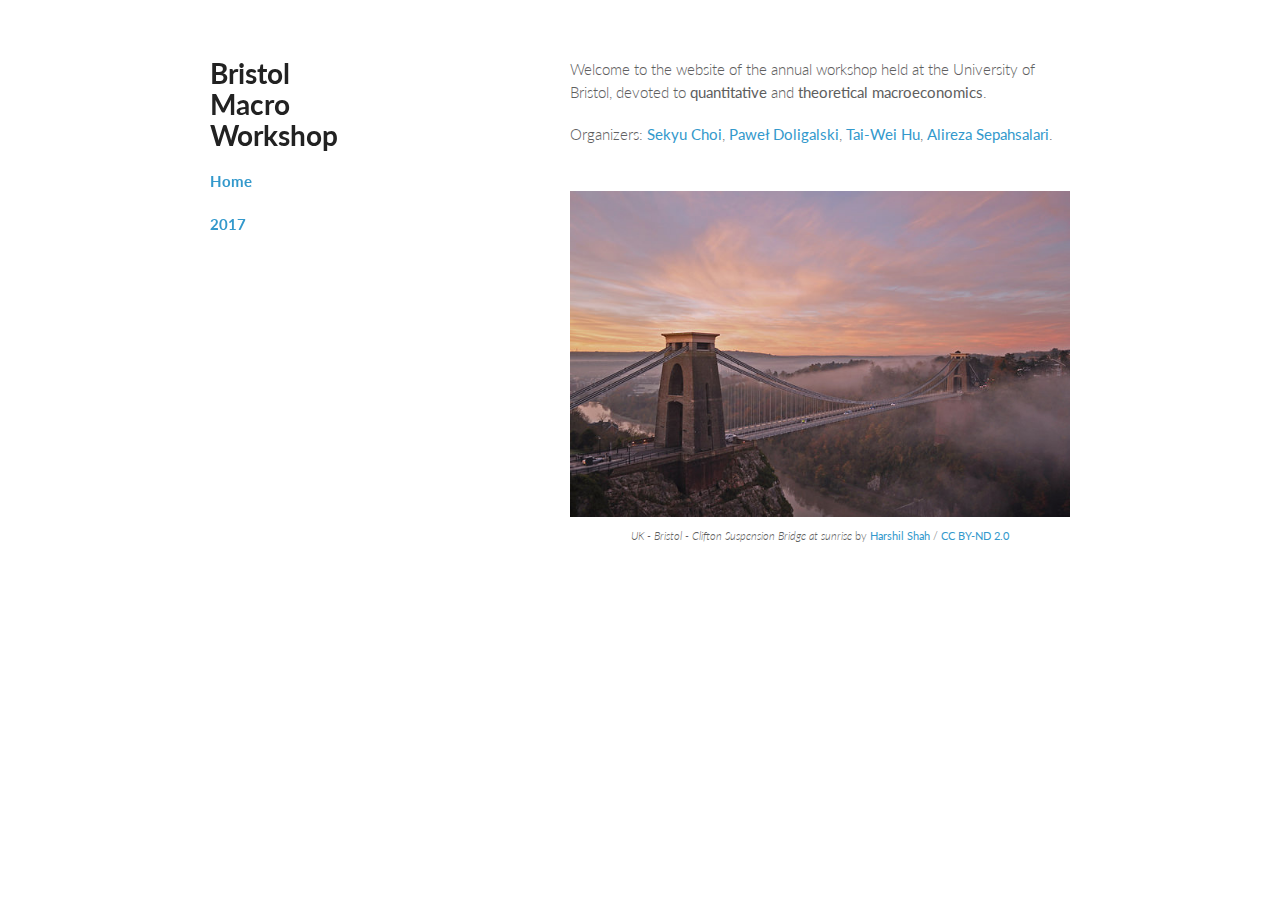
==== commit 9d46b025: "Changed description" ====
--- a/BristolMacro/index.html
+++ b/BristolMacro/index.html
@@ -34,8 +34,8 @@
 
     
 <p>
-Welcome to the website of the annual workshop held at the University of Bristol, devoted to <b>quantitative macroeconomics, macro labor</b> and <b>optimal taxation</b>.
-<!-- Welcome to a website of an annual <b>macroeconomics</b> workshop held at the University of Bristol. -->
+<!-- Welcome to the website of the annual workshop held at the University of Bristol, devoted to <b>quantitative macroeconomics, macro labor</b> and <b>optimal taxation</b>. -->
+Welcome to the website of the annual workshop held at the University of Bristol, devoted to <b>quantitative</b> and <b>theoretical macroeconomics</b>.
 </p>
 
 Organizers: <a href="http://sekyuchoi.weebly.com">Sekyu Choi</a>, <a href="https://pdoligalski.github.io">Paweł Doligalski</a>, <a href="https://taiweihu.weebly.com">Tai-Wei Hu</a>, <a href="http://www.sepahsalari.com">Alireza Sepahsalari</a>.
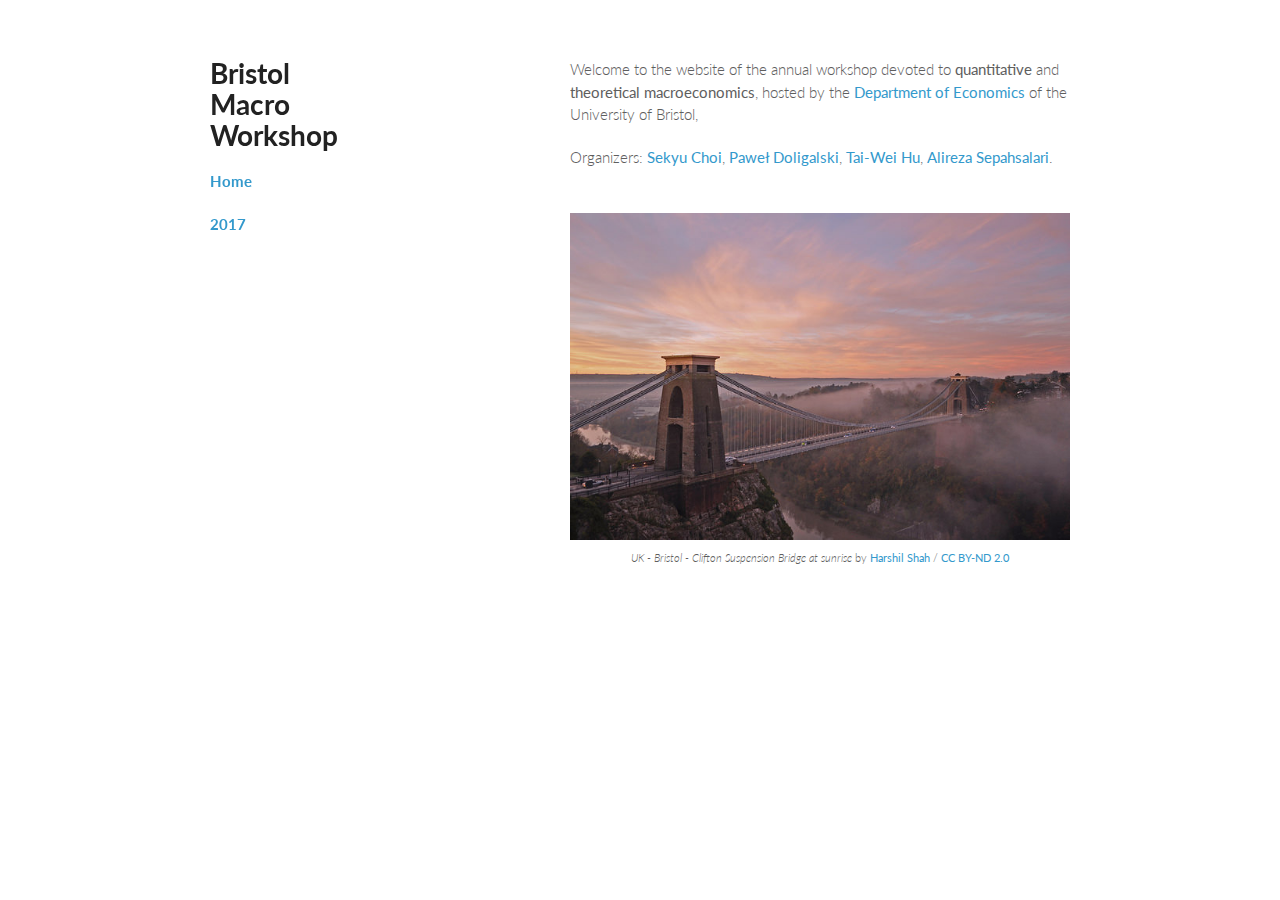
==== commit f158e580: "Added ref to the department, corrected order of 2017 speakers" ====
--- a/BristolMacro/index.html
+++ b/BristolMacro/index.html
@@ -34,8 +34,7 @@
 
     
 <p>
-<!-- Welcome to the website of the annual workshop held at the University of Bristol, devoted to <b>quantitative macroeconomics, macro labor</b> and <b>optimal taxation</b>. -->
-Welcome to the website of the annual workshop held at the University of Bristol, devoted to <b>quantitative</b> and <b>theoretical macroeconomics</b>.
+Welcome to the website of the annual workshop devoted to <b>quantitative</b> and <b>theoretical macroeconomics</b>, hosted by the <a href="http://www.bristol.ac.uk/economics/">Department of Economics</a> of the University of Bristol, 
 </p>
 
 Organizers: <a href="http://sekyuchoi.weebly.com">Sekyu Choi</a>, <a href="https://pdoligalski.github.io">Paweł Doligalski</a>, <a href="https://taiweihu.weebly.com">Tai-Wei Hu</a>, <a href="http://www.sepahsalari.com">Alireza Sepahsalari</a>.
